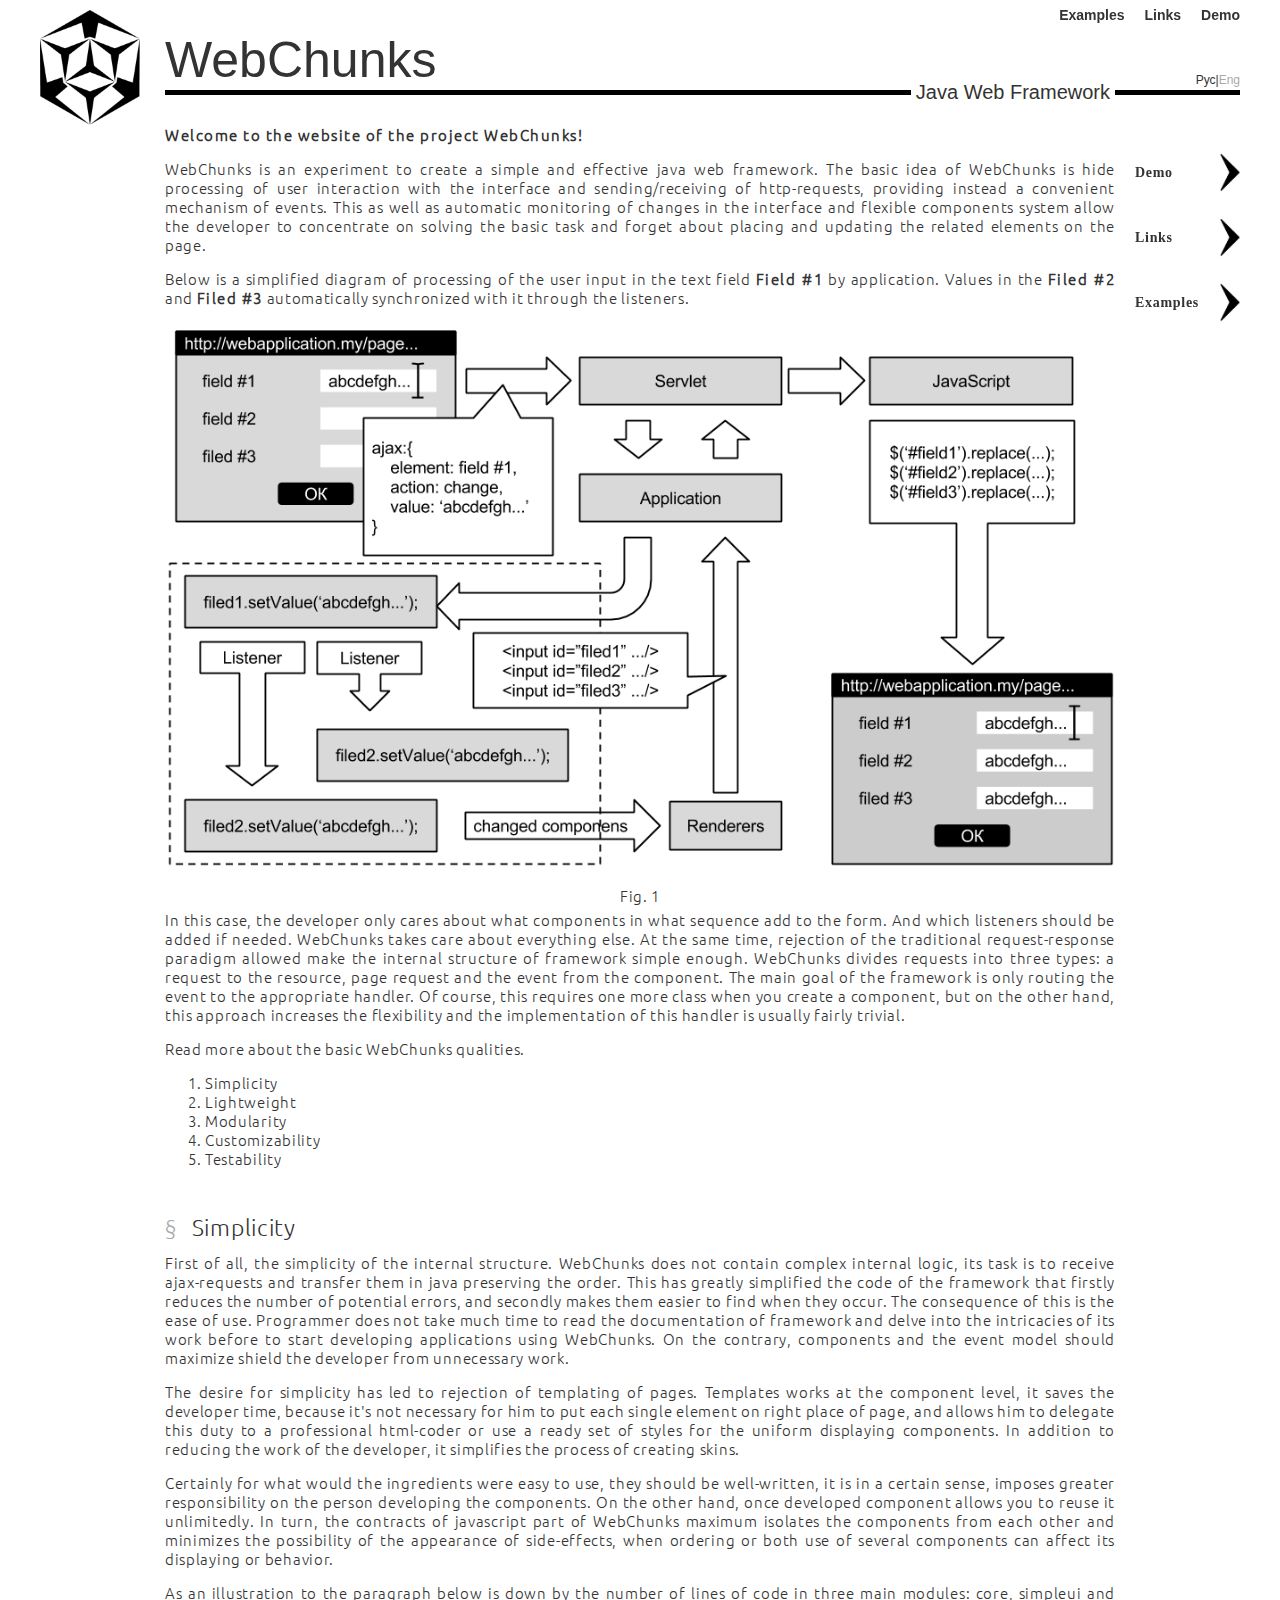
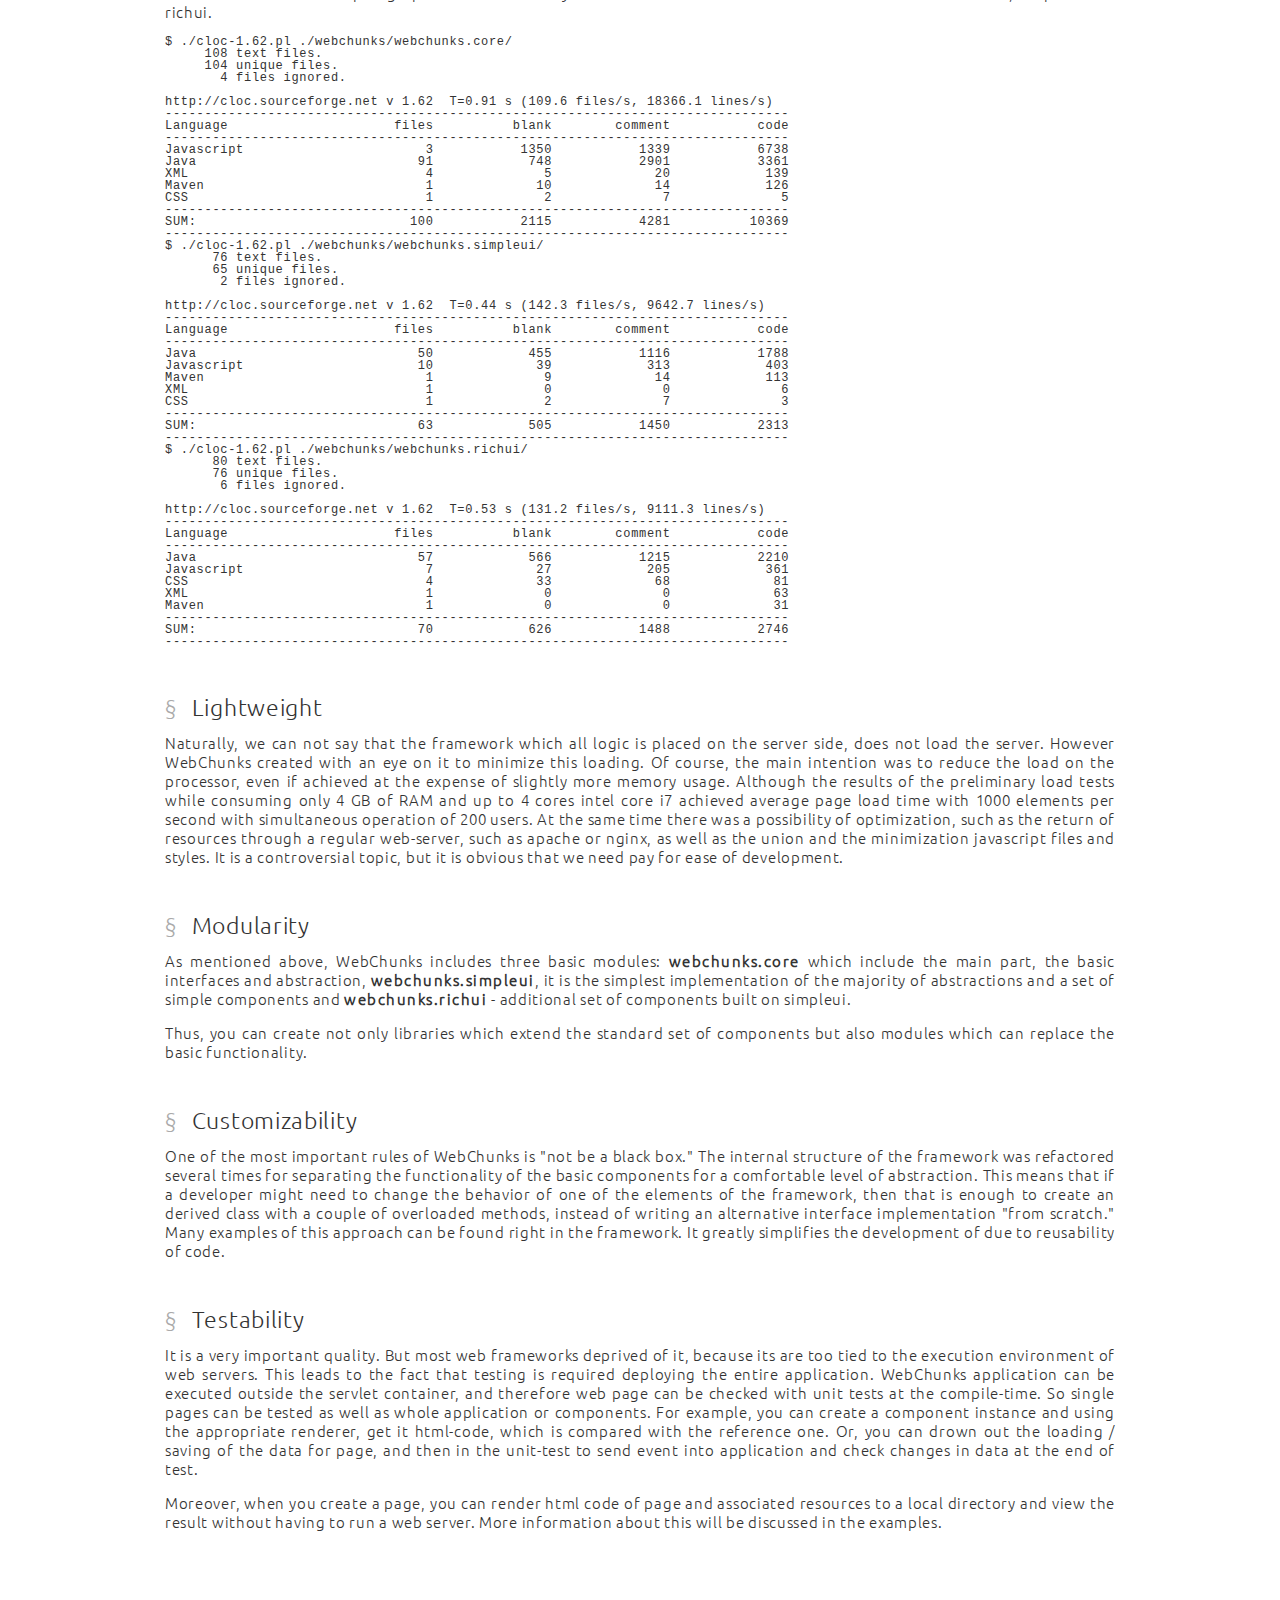
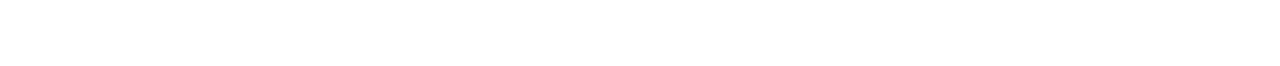
==== en/index.html @ 6e431fa9 "Первая версия сайта" ====
<!DOCTYPE html>
<html>
    <head>
        <title>WebChunks</title>
        <meta http-equiv="Content-Type" content="text/html; charset=UTF-8">
        <link rel="stylesheet" type="text/css" href="../css/main.css"/>
        <script type="text/javascript" src="../js/main.js"></script>
    </head>
    <body>
        <div id="page">
            <div id="top" class="header">
                <a href="index.html"><img id="logo" width="100" alt="webchunks" src="../images/logo_150x172.png"/></a>
                <div id="header">
                    <div id="title">WebChunks
                        <div id="line"></div>
                    </div>
                    <div id="lang-select">
                        <a href="../ru/index.html" onclick="setCookie('lang', 'ru');">Рус</a>|<span>Eng</span>
                    </div>
                    <div id="header-menu">
                        <div  class="menu-item"><a href="demo.html">Demo</a></div><div  class="menu-item"><a href="links.html">Links</a></div><div  class="menu-item"><a href="examples.html">Examples</a></div>
                    </div>
                    <div id="subtitle"><span id="subtitile-text">Java Web Framework</span></div>
                </div>
            </div>
            <div class="layout">
                <div class="col1">
                    <div id="home" class="menu-item-disabled"><span>Home</span></div>
                </div>
                <div  class="col2">
                    <div id="content">
                        
<p><strong>Welcome to the website of the project WebChunks!</strong>
<p>WebChunks is an experiment to create a simple and effective java web framework. The basic idea of WebChunks is hide processing of user interaction with the interface and sending/receiving of http-requests, providing instead a convenient mechanism of events. This as well as automatic monitoring of changes in the interface and flexible components system allow the developer to concentrate on solving the basic task and  forget about placing and updating the related elements on the page.
<p>Below is a simplified diagram of processing of the user input in the text field <strong>Field&nbsp;#1</strong> by application. Values ​​in the <strong>Filed&nbsp;#2</strong> and <strong>Filed&nbsp;#3</strong> automatically synchronized with it through the listeners.
<p><img src="../images/flow1.png" class="image" alt="flow"/><center><a href="../images/flow1.png">Fig. 1</a></center>
<p>In this case, the developer only cares about what components in what sequence add to the form. And which listeners should be added if needed. WebChunks takes care about everything else. At the same time, rejection of the traditional request-response paradigm allowed make the internal structure of framework simple enough. WebChunks divides requests into three types: a request to the resource, page request and the event from the component. The main goal of the framework is only routing the event to the appropriate handler. Of course, this requires one more class when you create a component, but on the other hand, this approach increases the flexibility and the implementation of this handler is usually fairly trivial.
<p>Read more about the basic WebChunks qualities.
<p><a class="anchor" name="contents"/><ol><li><a href="#1">Simplicity </a></li><li><a href="#2">Lightweight </a></li><li><a href="#3">Modularity </a></li><li><a href="#4">Customizability </a></li><li><a href="#5">Testability </a></li></ol> 
<p>
<p><h2><a class="to-contents" href="#contents">§</a><a class="anchor" name="1"></a>Simplicity </h2>
<p>First of all, the simplicity of the internal structure. WebChunks does not contain complex internal logic, its task is to receive ajax-requests and transfer them in java preserving the order. This has greatly simplified the code of the framework that firstly reduces the number of potential errors, and secondly makes them easier to find when they occur. The consequence of this is the ease of use. Programmer does not take much time to read the documentation of framework and delve into the intricacies of its work before to start developing applications using WebChunks. On the contrary, components and the event model should maximize shield the developer from unnecessary work.
<p>The desire for simplicity has led to rejection of templating of pages. Templates works at the component level, it saves the developer time, because it's not necessary for him to put each single element on right place of page, and allows him to delegate this duty to a professional html-coder or use a ready set of styles for the uniform displaying components. In addition to reducing the work of the developer, it simplifies the process of creating skins.
<p>Certainly for what would the ingredients were easy to use, they should be well-written, it is in a certain sense, imposes greater responsibility on the person developing the components. On the other hand, once developed component allows you to reuse it unlimitedly. In turn, the contracts of javascript part of WebChunks maximum isolates the components from each other and minimizes the possibility of the appearance of side-effects, when ordering or both use of several components can affect its displaying or behavior.
<p>As an illustration to the paragraph below is down by the number of lines of code in three main modules: core, simpleui and richui. 
<p><pre>
$ ./cloc-1.62.pl ./webchunks/webchunks.core/
     108 text files.
     104 unique files.                                          
       4 files ignored.

http://cloc.sourceforge.net v 1.62  T=0.91 s (109.6 files/s, 18366.1 lines/s)
-------------------------------------------------------------------------------
Language                     files          blank        comment           code
-------------------------------------------------------------------------------
Javascript                       3           1350           1339           6738
Java                            91            748           2901           3361
XML                              4              5             20            139
Maven                            1             10             14            126
CSS                              1              2              7              5
-------------------------------------------------------------------------------
SUM:                           100           2115           4281          10369
-------------------------------------------------------------------------------
$ ./cloc-1.62.pl ./webchunks/webchunks.simpleui/
      76 text files.
      65 unique files.                              
       2 files ignored.

http://cloc.sourceforge.net v 1.62  T=0.44 s (142.3 files/s, 9642.7 lines/s)
-------------------------------------------------------------------------------
Language                     files          blank        comment           code
-------------------------------------------------------------------------------
Java                            50            455           1116           1788
Javascript                      10             39            313            403
Maven                            1              9             14            113
XML                              1              0              0              6
CSS                              1              2              7              3
-------------------------------------------------------------------------------
SUM:                            63            505           1450           2313
-------------------------------------------------------------------------------
$ ./cloc-1.62.pl ./webchunks/webchunks.richui/
      80 text files.
      76 unique files.                              
       6 files ignored.

http://cloc.sourceforge.net v 1.62  T=0.53 s (131.2 files/s, 9111.3 lines/s)
-------------------------------------------------------------------------------
Language                     files          blank        comment           code
-------------------------------------------------------------------------------
Java                            57            566           1215           2210
Javascript                       7             27            205            361
CSS                              4             33             68             81
XML                              1              0              0             63
Maven                            1              0              0             31
-------------------------------------------------------------------------------
SUM:                            70            626           1488           2746
-------------------------------------------------------------------------------
</pre>
<p>
<p><h2><a class="to-contents" href="#contents">§</a><a class="anchor" name="2"></a>Lightweight </h2>
<p>Naturally, we can not say that the framework which all logic is placed on the server side, does not load the server. However WebChunks created with an eye on it to minimize this loading. Of course, the main intention was to reduce the load on the processor, even if achieved at the expense of slightly more memory usage. Although the results of the preliminary load tests while consuming only 4 GB of RAM and up to 4 cores intel core i7 achieved average page load time with 1000 elements per second with simultaneous operation of 200 users. At the same time there was a possibility of optimization, such as the return of resources through a regular web-server, such as apache or nginx, as well as the union and the minimization javascript files and styles. It is a controversial topic, but it is obvious that we need pay for ease of development.
<p>
<p><h2><a class="to-contents" href="#contents">§</a><a class="anchor" name="3"></a>Modularity </h2>
<p>As mentioned above, WebChunks includes three basic modules: <strong>webchunks.core</strong> which include the main part, the basic interfaces and abstraction, <strong>webchunks.simpleui</strong>, it is the simplest implementation of the majority of abstractions and a set of simple components and <strong>webchunks.richui</strong> - additional set of components built on simpleui. 
<p>Thus, you can create not only libraries which extend the standard set of components but also modules which can replace the basic functionality.
<p>
<p><h2><a class="to-contents" href="#contents">§</a><a class="anchor" name="4"></a>Customizability </h2>
<p>One of the most important rules of WebChunks is "not be a black box." The internal structure of the framework was refactored several times for separating the functionality of the basic components for a comfortable level of abstraction. This means that if a developer might need to change the behavior of one of the elements of the framework, then that is enough to create an derived class with a couple of overloaded methods, instead of writing an alternative interface implementation "from scratch." Many examples of this approach can be found right in the framework. It greatly simplifies the development of due to reusability of code.
<p>
<p><h2><a class="to-contents" href="#contents">§</a><a class="anchor" name="5"></a>Testability </h2>
<p>It is a very important quality. But most web frameworks deprived of it, because its are too tied to the execution environment of web servers. This leads to the fact that testing is required deploying the entire application. WebChunks application can be executed outside the servlet container, and therefore web page can be checked with unit tests at the compile-time. So single pages can be tested as well as whole application or components. For example, you can create a component instance and using the appropriate renderer, get it html-code, which is compared with the reference one. Or, you can drown out the loading / saving of the data for page, and then in the unit-test to send event into application and check changes in data at the end of test.
<p>Moreover, when you create a page, you can render html code of page and associated resources to a local directory and view the result without having to run a web server. More information about this will be discussed in the examples.
<p>
                    </div>
                </div>
                <div class="col3">
                    <div id="menu">
                        <div  class="menu-item"><a href="demo.html">Demo</a></div><div  class="menu-item"><a href="links.html">Links</a></div><div  class="menu-item"><a href="examples.html">Examples</a></div>
                    </div>
                </div>
            </div>
        </div>
        <script type="text/javascript">
            var isChrome = navigator.userAgent.toLowerCase().indexOf('chrome') > -1;
            var isFirefox = navigator.userAgent.toLowerCase().indexOf('firefox') > -1;
            if (isChrome) {
                document.getElementsByTagName('body')[0].setAttribute("class", "chrome");
            } else if (isFirefox){
                document.getElementsByTagName('body')[0].setAttribute("class", "firefox");
            }
        </script>
    </body>
</html>
---- css/main.css ----
/*
    Document   : main
    Created on : Sep 9, 2013, 1:24:15 AM
    Author     : Petr Zalyautdinov (Ãâ€”ÃÂ°ÃÂ»Ã‘ÂÃ‘Æ’Ã‘â€šÃÂ´ÃÂ¸ÃÂ½ÃÂ¾ÃÂ² ÃÅ¸Ã‘â€˜Ã‘â€šÃ‘â‚¬) <zalyautdinov.petr@gmail.com>
    Description:
        Purpose of the stylesheet follows.
*/
@font-face {
    font-family: Ubuntu; /* Ãâ€œÃÂ°Ã‘â‚¬ÃÂ½ÃÂ¸Ã‘â€šÃ‘Æ’Ã‘â‚¬ÃÂ° Ã‘Ë†Ã‘â‚¬ÃÂ¸Ã‘â€žÃ‘â€šÃÂ° */
    src: url(../fonts/Ubuntu-L.ttf); /* ÃÅ¸Ã‘Æ’Ã‘â€šÃ‘Å’ ÃÂº Ã‘â€žÃÂ°ÃÂ¹ÃÂ»Ã‘Æ’ Ã‘ÂÃÂ¾ Ã‘Ë†Ã‘â‚¬ÃÂ¸Ã‘â€žÃ‘â€šÃÂ¾ÃÂ¼ */
    font-weight: normal;
    font-style: normal;
}

root {
    display:block;
}

.image {
    width: 100%;
}

h1,h2,h3,h4,h5{
    font-weight: normal;
    margin-bottom: 16px;
    margin-top: 50px;
}

.firefox h1,.firefox h2,.firefox h3,.firefox h4,.firefox h5{
    font-size: 20px;
    font-weight: bold;
}

p {
    margin-top: 5px;
}

body {
    margin:0;
    color: #333;
    overflow: scroll;
}

body.chrome{
    font-size: 15px;
    line-height: 19px;
    letter-spacing: 0.7px;
}

.chrome #content strong{
    letter-spacing: 1.5px;
}

.header {
    background:#D5BAE4;
}

.layout DIV {
    position:absolute;
}

.col1 {
    background:#C7E3E4;
    width:125px;
    position:fixed;
    margin-top:150px;
    height:100%;
}

.col2 {
    background:#E0D2C7;
    left:125px;
    right:125px;
}

.col3 {
    background:#ECD5DE;
    width:125px;
    right:0;
}

#page {
    max-width: 1200px;
    width:100%;
    margin:0 auto;
    /* font-weight: normal; */
}

#top {
    position:fixed;
    height:110px;
    /*font-family:arial, sans-serif;*/
    width:100%;
    max-width: 1200px;
    z-index:100;
}

#header {
    max-width:1200px;
    width:100%;
    height:110px;
    line-height:100px;
    font-size:50px;
    background-color:#FFF;
    padding-top:10px;
    font-family:Arial, Helvetica, sans-serif;
    letter-spacing: 0;
}

#content {
    max-width:950px;
    width:100%;
    text-align:justify;
    padding-top:120px;
    padding-bottom:120px;
    margin:0 auto;
    font-family:Ubuntu, Helvetica, sans-serif;
}

#content .anchor {
    top: -120px;
    position: relative;
    display: block;
}

#logo {
    float:left;
    padding-top:10px;
}

#menu {
    float:right;
    margin-top:130px;
    height:100%;
    position:fixed;
    width:125px;
}

#title {
    height:110px;
    margin-left:125px;
    color:#333;
}

#line {
    height:5px;
    position:absolute;
    top:90px;
    background-color:#000;
    width:100%;
    z-index:1;
    max-width: 1075px;
}

#subtitle {
    background-color:transparent;
    font-size:20px;
    right:125px;
    top:0;
    position:absolute;
    z-index:100;
    padding-top:42px;
    height:0;
}

#subtitile-text {
    background-color:#FFF;
    border:5px solid #FFF;
}

.menu-item {
    background-image:url(../images/arrow-right.png);
    width:100px;
    background-repeat:no-repeat;
    height:45px;
    line-height:45px;
    background-size:20px;
    /*    background-position-y:3px;
        background-position-x:right;*/
    background-position: right 3px;
    font-size:14px;
    white-space:nowrap;
    margin:20px 0;
    font-weight: bold;
    width:100%;
}

.menu-item-disabled {
    width:100px;
    background-repeat:no-repeat;
    height:45px;
    line-height:45px;
    background-size:20px;
    /*    background-position-y:3px;
        background-position-x:right;*/
    font-size:14px;
    white-space:nowrap;
    margin:20px 0;
    font-weight: bold;
}


.firefox .menu-item, .firefox .menu-item-disabled{
    font-size:13px;
}


.menu-item a {
    margin-left:20px;
    color:#333;
}

.menu-item-disabled span {
    margin-left:20px;
    color:#aaa;
}

#home {
    background-image:url(../images/arrow-left.png);
    width:100px;
    background-repeat:no-repeat;
    height:45px;
    line-height:45px;
    background-size:20px;
    /*    background-position-y:3px;
        background-position-x:left;*/
    background-position: left 3px;
    font-size:14px;
    text-align:right;
    position:fixed;
    margin:0;
    top:150px;
}

#home span {
    display: none;
}

#home.menu-item-disabled {
    background: transparent;
}

#lang-select {
    position:absolute;
    top:70px;
    right:0;
    font-size:12px;
    line-height:20px;
    z-index:200;
}

#header-menu {
    position:fixed;
    top:0;
    width:100%;
    max-width:1200px;
    float:right;
    z-index:150;
    height:0;
}

#header-menu .menu-item,#header-menu .menu-item-disabled {
    position:relative;
    background-image:none;
    display:inline-block;
    float:right;
    font-size:14px;
    font-weight:700;
    width:auto;
    line-height: 30px;
    margin: 0;
}

.layout,#menu div {
    position:relative;
}

.menu-item a:visited,#lang-select a:visited,#lang-select a {
    color:#333;
}

#lang-select span {
    color:#aaa;
}

pre {
    font-size: 12px;
    line-height: 12px;
}

.to-contents {
    float: left;
    margin-right: 15px;
    color: #aaa;
    text-decoration: none;
}

.to-contents:hover {
    color: #333;
    text-decoration: none;
}

a {
    text-decoration: none;
    color: #333;
}

a:hover {
    color: #aaa;
    text-decoration: underline;
}

a.external:before{
    content: url(../images/link.png);
    margin-right: 3px;
}
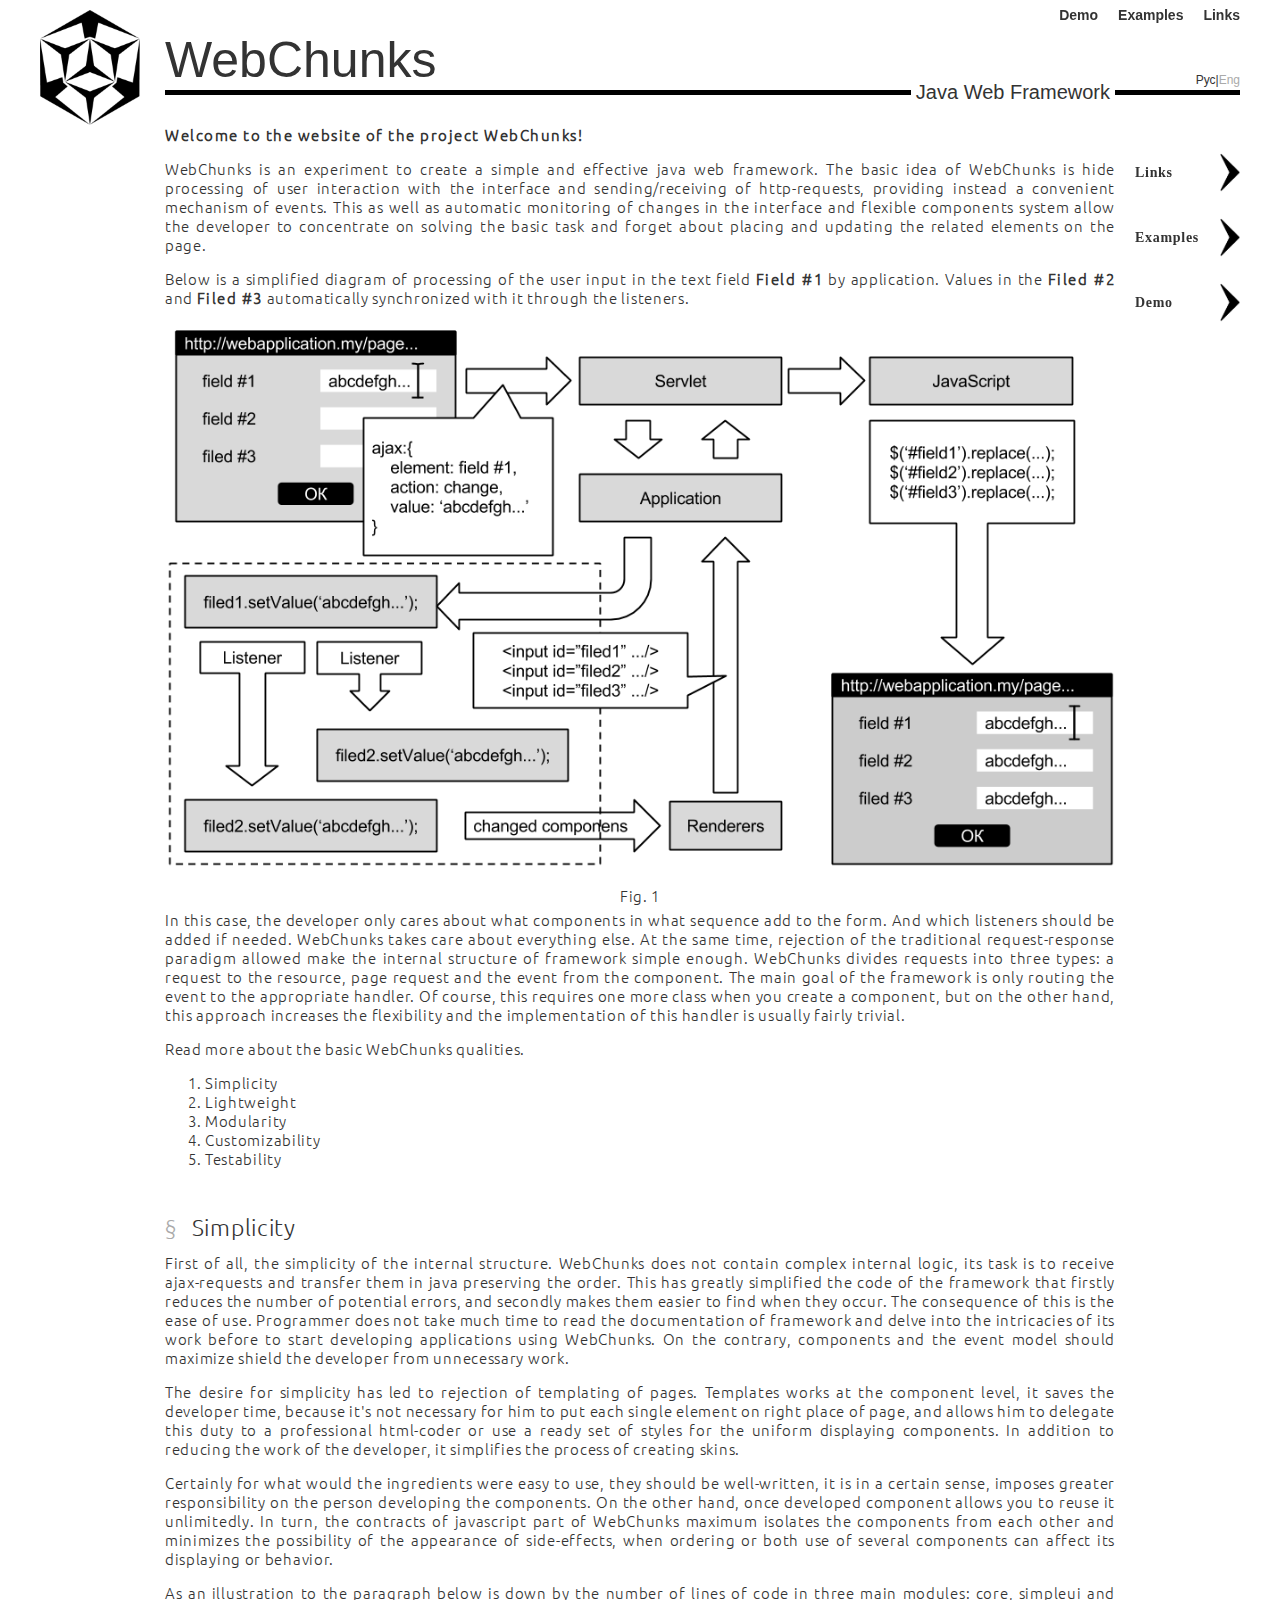
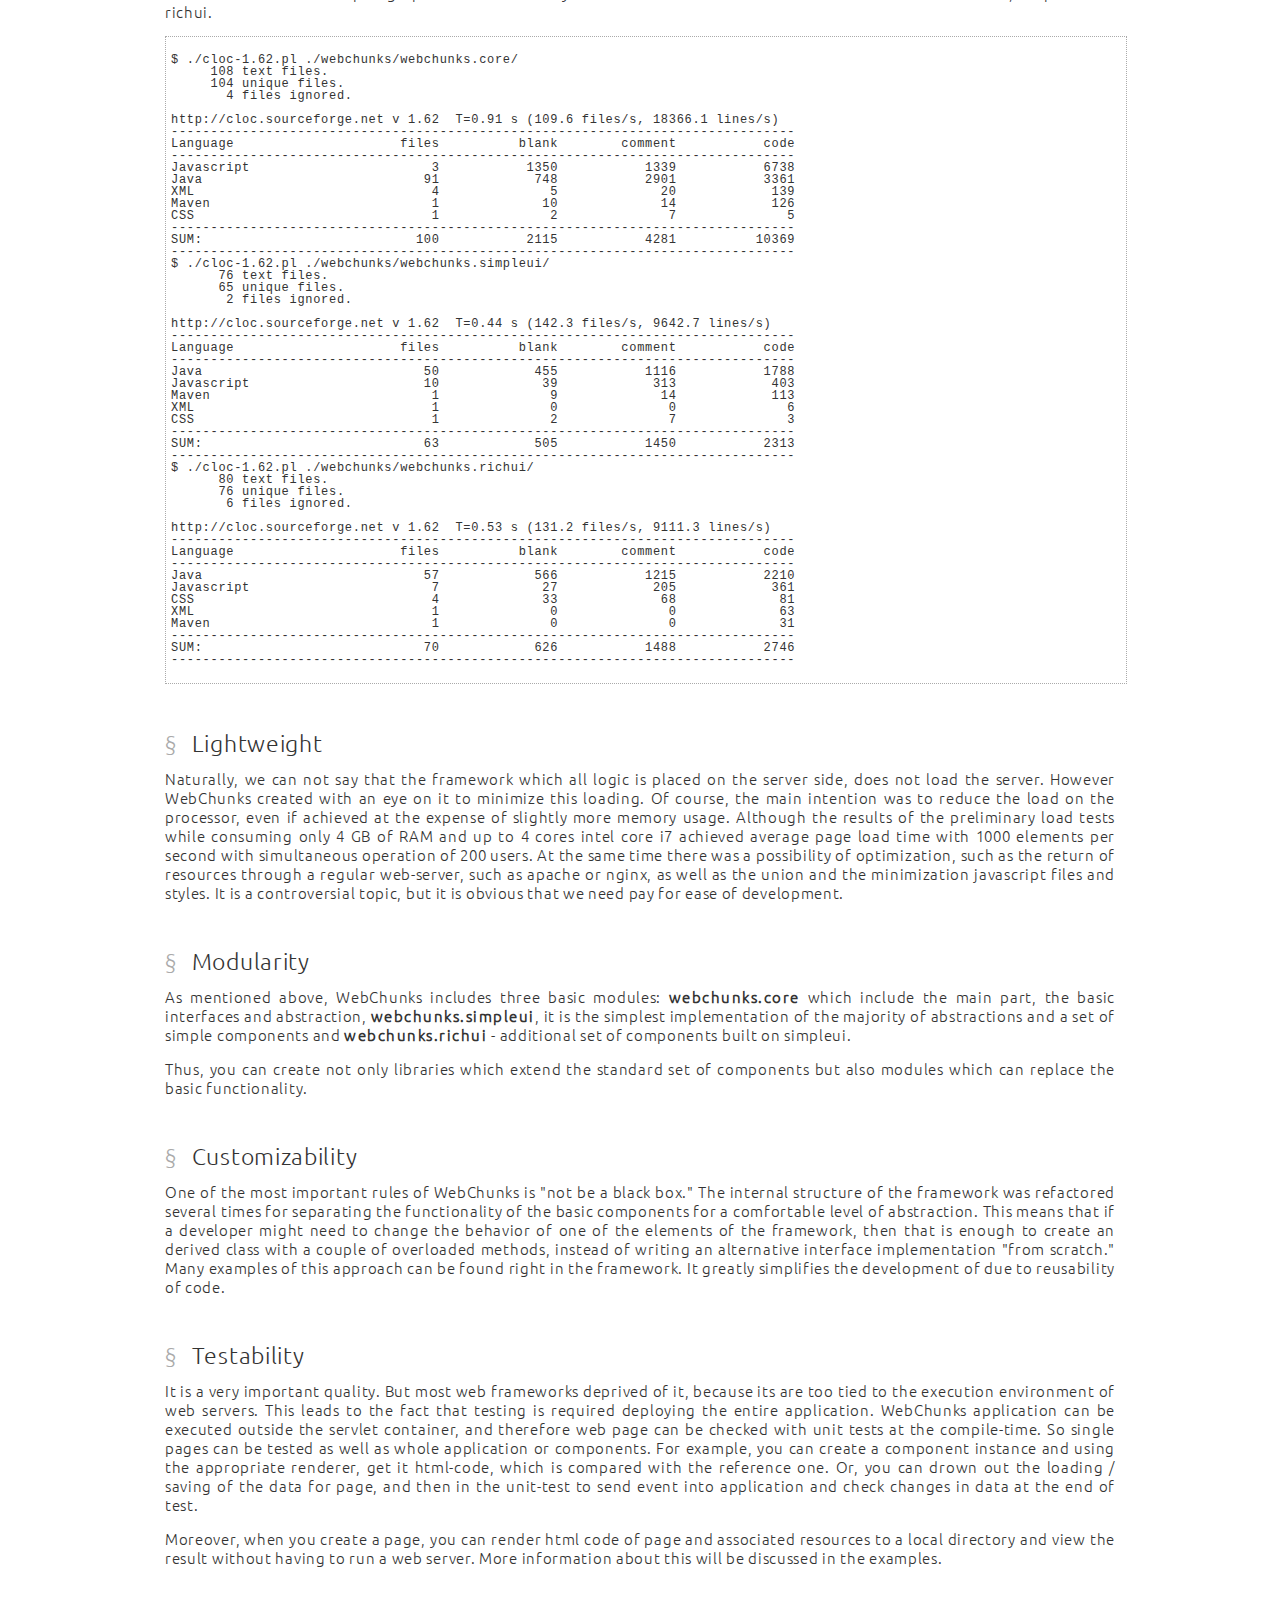
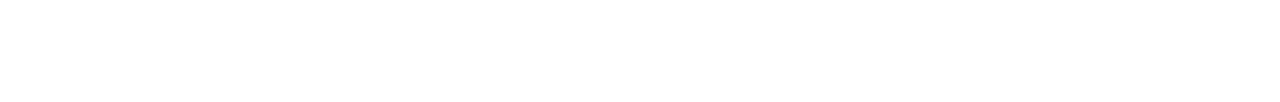
==== commit a1d0203b: "Exapmle #1. "Hello, World"." ====
--- a/en/index.html
+++ b/en/index.html
@@ -5,6 +5,7 @@
         <meta http-equiv="Content-Type" content="text/html; charset=UTF-8">
         <link rel="stylesheet" type="text/css" href="../css/main.css"/>
         <script type="text/javascript" src="../js/main.js"></script>
+        <link rel="icon" href="../images/favicon.png" type="image/png">
     </head>
     <body>
         <div id="page">
@@ -18,7 +19,7 @@
                         <a href="../ru/index.html" onclick="setCookie('lang', 'ru');">Рус</a>|<span>Eng</span>
                     </div>
                     <div id="header-menu">
-                        <div  class="menu-item"><a href="demo.html">Demo</a></div><div  class="menu-item"><a href="links.html">Links</a></div><div  class="menu-item"><a href="examples.html">Examples</a></div>
+                        <div  class="menu-item"><a href="links.html">Links</a></div><div  class="menu-item"><a href="examples.html">Examples</a></div><div  class="menu-item"><a href="demo.html">Demo</a></div>
                     </div>
                     <div id="subtitle"><span id="subtitile-text">Java Web Framework</span></div>
                 </div>
@@ -43,7 +44,7 @@
 <p>The desire for simplicity has led to rejection of templating of pages. Templates works at the component level, it saves the developer time, because it's not necessary for him to put each single element on right place of page, and allows him to delegate this duty to a professional html-coder or use a ready set of styles for the uniform displaying components. In addition to reducing the work of the developer, it simplifies the process of creating skins.
 <p>Certainly for what would the ingredients were easy to use, they should be well-written, it is in a certain sense, imposes greater responsibility on the person developing the components. On the other hand, once developed component allows you to reuse it unlimitedly. In turn, the contracts of javascript part of WebChunks maximum isolates the components from each other and minimizes the possibility of the appearance of side-effects, when ordering or both use of several components can affect its displaying or behavior.
 <p>As an illustration to the paragraph below is down by the number of lines of code in three main modules: core, simpleui and richui. 
-<p><pre>
+<p><div class='pre'><pre>
 $ ./cloc-1.62.pl ./webchunks/webchunks.core/
      108 text files.
      104 unique files.                                          
@@ -95,7 +96,7 @@
 -------------------------------------------------------------------------------
 SUM:                            70            626           1488           2746
 -------------------------------------------------------------------------------
-</pre>
+</pre></div>
 <p>
 <p><h2><a class="to-contents" href="#contents">§</a><a class="anchor" name="2"></a>Lightweight </h2>
 <p>Naturally, we can not say that the framework which all logic is placed on the server side, does not load the server. However WebChunks created with an eye on it to minimize this loading. Of course, the main intention was to reduce the load on the processor, even if achieved at the expense of slightly more memory usage. Although the results of the preliminary load tests while consuming only 4 GB of RAM and up to 4 cores intel core i7 achieved average page load time with 1000 elements per second with simultaneous operation of 200 users. At the same time there was a possibility of optimization, such as the return of resources through a regular web-server, such as apache or nginx, as well as the union and the minimization javascript files and styles. It is a controversial topic, but it is obvious that we need pay for ease of development.
@@ -115,7 +116,7 @@
                 </div>
                 <div class="col3">
                     <div id="menu">
-                        <div  class="menu-item"><a href="demo.html">Demo</a></div><div  class="menu-item"><a href="links.html">Links</a></div><div  class="menu-item"><a href="examples.html">Examples</a></div>
+                        <div  class="menu-item"><a href="links.html">Links</a></div><div  class="menu-item"><a href="examples.html">Examples</a></div><div  class="menu-item"><a href="demo.html">Demo</a></div>
                     </div>
                 </div>
             </div>
--- a/css/main.css
+++ b/css/main.css
@@ -1,13 +1,13 @@
 /*
     Document   : main
     Created on : Sep 9, 2013, 1:24:15 AM
-    Author     : Petr Zalyautdinov (Ãâ€”ÃÂ°ÃÂ»Ã‘ÂÃ‘Æ’Ã‘â€šÃÂ´ÃÂ¸ÃÂ½ÃÂ¾ÃÂ² ÃÅ¸Ã‘â€˜Ã‘â€šÃ‘â‚¬) <zalyautdinov.petr@gmail.com>
+    Author     : Petr Zalyautdinov (ÃƒÆ’Ã‚ÂÃƒÂ¢Ã¢â€šÂ¬Ã¢â‚¬ÂÃƒÆ’Ã‚ÂÃƒâ€šÃ‚Â°ÃƒÆ’Ã‚ÂÃƒâ€šÃ‚Â»ÃƒÆ’Ã¢â‚¬ËœÃƒâ€šÃ‚ÂÃƒÆ’Ã¢â‚¬ËœÃƒâ€ Ã¢â‚¬â„¢ÃƒÆ’Ã¢â‚¬ËœÃƒÂ¢Ã¢â€šÂ¬Ã…Â¡ÃƒÆ’Ã‚ÂÃƒâ€šÃ‚Â´ÃƒÆ’Ã‚ÂÃƒâ€šÃ‚Â¸ÃƒÆ’Ã‚ÂÃƒâ€šÃ‚Â½ÃƒÆ’Ã‚ÂÃƒâ€šÃ‚Â¾ÃƒÆ’Ã‚ÂÃƒâ€šÃ‚Â² ÃƒÆ’Ã‚ÂÃƒâ€¦Ã‚Â¸ÃƒÆ’Ã¢â‚¬ËœÃƒÂ¢Ã¢â€šÂ¬Ã‹Å“ÃƒÆ’Ã¢â‚¬ËœÃƒÂ¢Ã¢â€šÂ¬Ã…Â¡ÃƒÆ’Ã¢â‚¬ËœÃƒÂ¢Ã¢â‚¬Å¡Ã‚Â¬) <zalyautdinov.petr@gmail.com>
     Description:
         Purpose of the stylesheet follows.
 */
 @font-face {
-    font-family: Ubuntu; /* Ãâ€œÃÂ°Ã‘â‚¬ÃÂ½ÃÂ¸Ã‘â€šÃ‘Æ’Ã‘â‚¬ÃÂ° Ã‘Ë†Ã‘â‚¬ÃÂ¸Ã‘â€žÃ‘â€šÃÂ° */
-    src: url(../fonts/Ubuntu-L.ttf); /* ÃÅ¸Ã‘Æ’Ã‘â€šÃ‘Å’ ÃÂº Ã‘â€žÃÂ°ÃÂ¹ÃÂ»Ã‘Æ’ Ã‘ÂÃÂ¾ Ã‘Ë†Ã‘â‚¬ÃÂ¸Ã‘â€žÃ‘â€šÃÂ¾ÃÂ¼ */
+    font-family: Ubuntu; /*  */
+    src: url(../fonts/Ubuntu-L.ttf); /*  */
     font-weight: normal;
     font-style: normal;
 }
@@ -55,7 +55,7 @@
     background:#D5BAE4;
 }
 
-.layout DIV {
+.layout > div {
     position:absolute;
 }
 
@@ -68,7 +68,7 @@
 }
 
 .col2 {
-    background:#E0D2C7;
+    /*background:#E0D2C7;*/
     left:125px;
     right:125px;
 }
@@ -275,6 +275,10 @@
     position:relative;
 }
 
+div {
+    background-color: transparent;
+}
+
 .menu-item a:visited,#lang-select a:visited,#lang-select a {
     color:#333;
 }
@@ -312,5 +316,16 @@
 
 a.external:before{
     content: url(../images/link.png);
-    margin-right: 3px;
+    margin-right: 3px;classes
+}
+
+div.xml, div.java, div.pre {
+    overflow: auto;
+    width: 100%;
+    border: 1px #aaa dotted;
+    padding: 5px;
+}
+
+img.left {
+    border: 1px #aaa dotted;
 }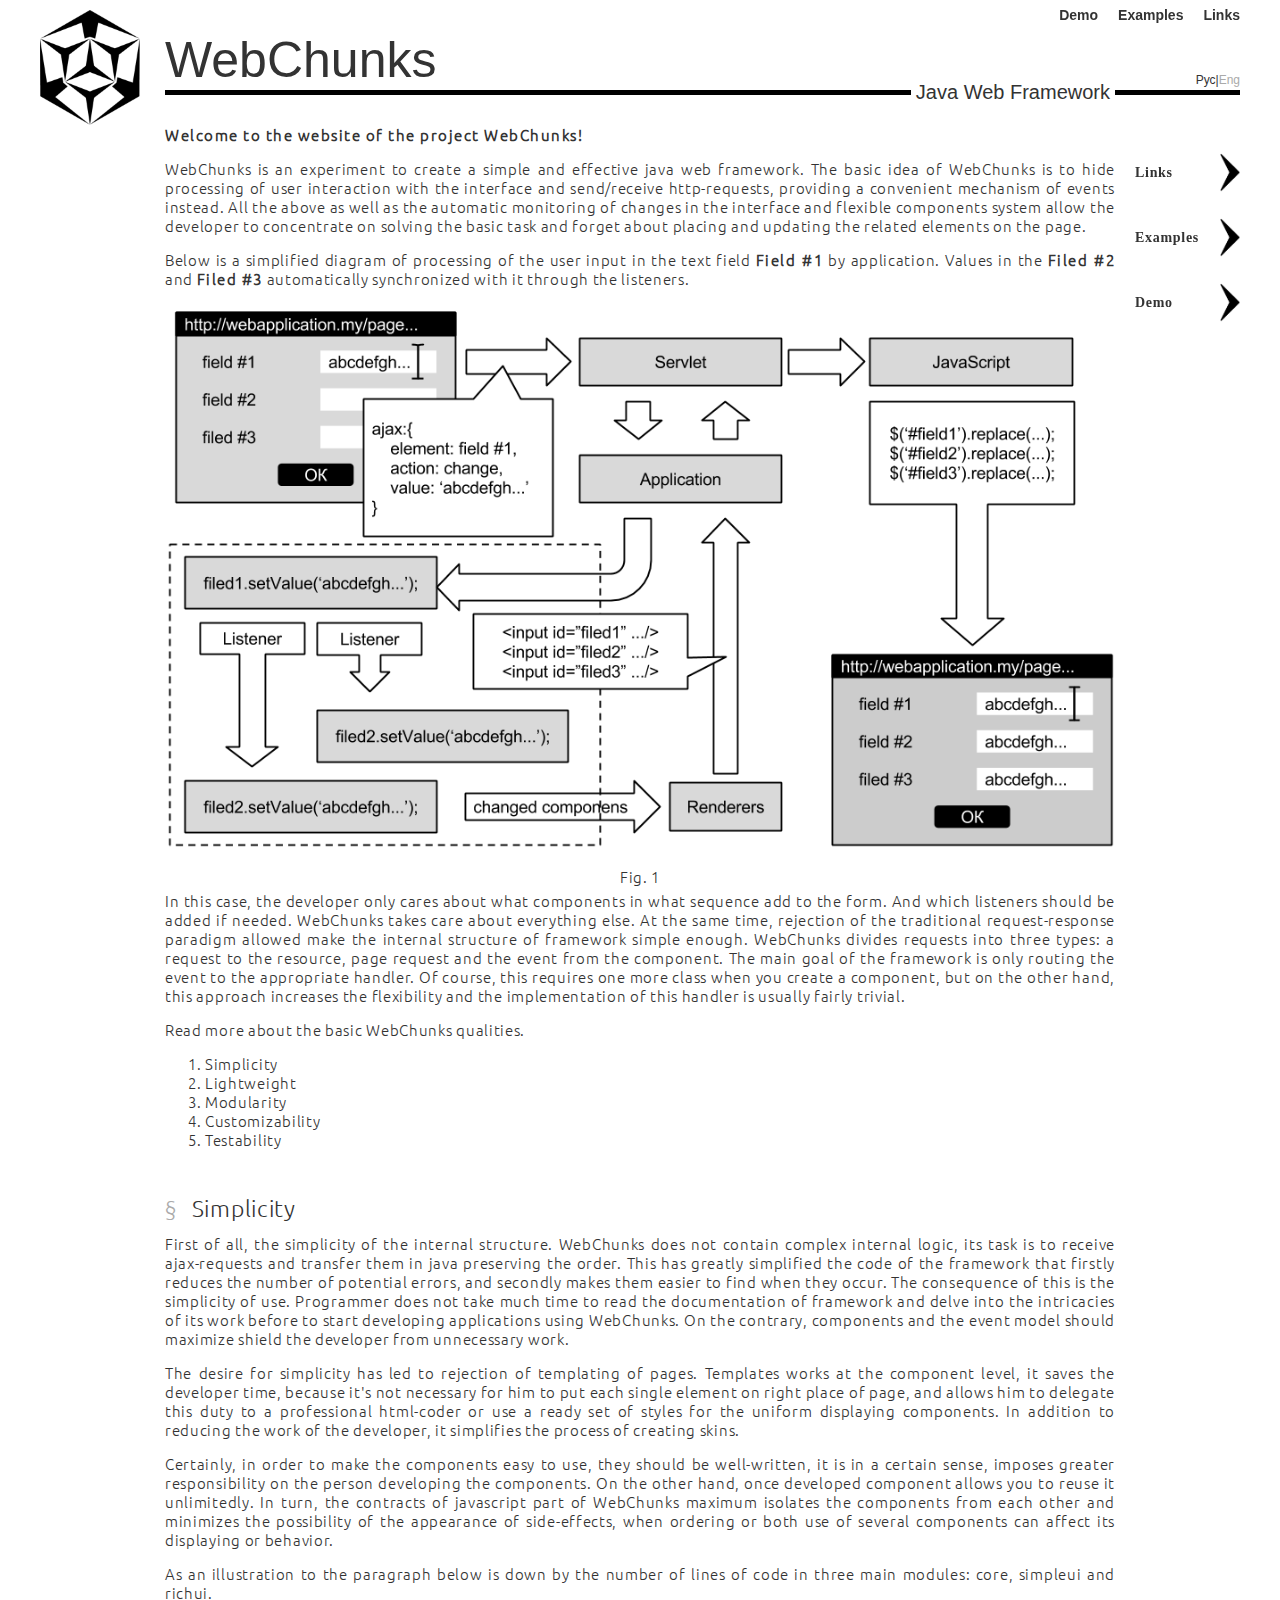
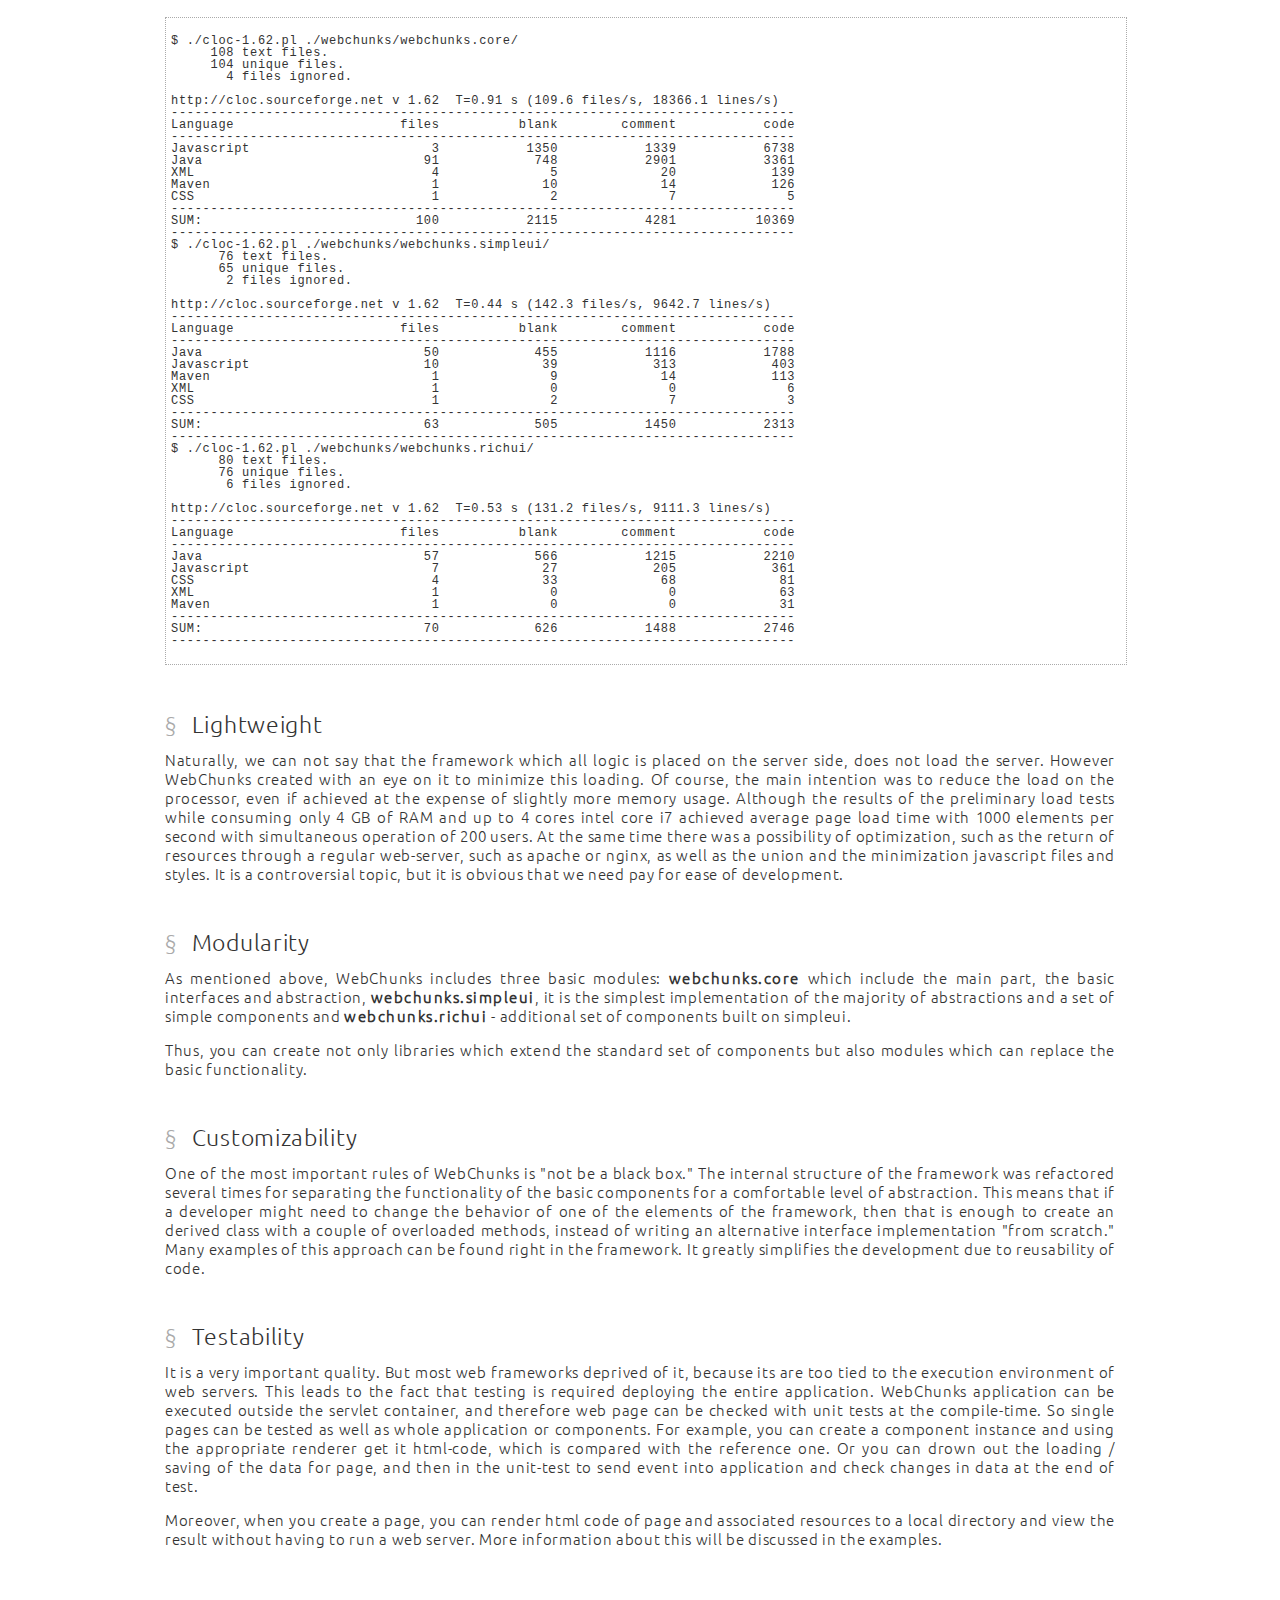
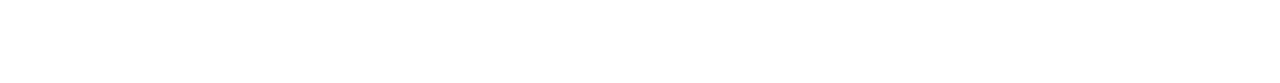
==== commit 009d27b6: "Examples updated." ====
--- a/en/index.html
+++ b/en/index.html
@@ -6,6 +6,14 @@
         <link rel="stylesheet" type="text/css" href="../css/main.css"/>
         <script type="text/javascript" src="../js/main.js"></script>
         <link rel="icon" href="../images/favicon.png" type="image/png">
+        <script>
+            (function(i,s,o,g,r,a,m){i['GoogleAnalyticsObject']=r;i[r]=i[r]||function(){
+            (i[r].q=i[r].q||[]).push(arguments)},i[r].l=1*new Date();a=s.createElement(o),
+            m=s.getElementsByTagName(o)[0];a.async=1;a.src=g;m.parentNode.insertBefore(a,m)
+            })(window,document,'script','//www.google-analytics.com/analytics.js','ga');
+            ga('create', 'UA-56624196-1', 'auto');
+            ga('send', 'pageview');
+        </script>
     </head>
     <body>
         <div id="page">
@@ -32,7 +40,7 @@
                     <div id="content">
                         
 <p><strong>Welcome to the website of the project WebChunks!</strong>
-<p>WebChunks is an experiment to create a simple and effective java web framework. The basic idea of WebChunks is hide processing of user interaction with the interface and sending/receiving of http-requests, providing instead a convenient mechanism of events. This as well as automatic monitoring of changes in the interface and flexible components system allow the developer to concentrate on solving the basic task and  forget about placing and updating the related elements on the page.
+<p>WebChunks is an experiment to create a simple and effective java web framework. The basic idea of WebChunks is to hide processing of user interaction with the interface and send/receive http-requests, providing a convenient mechanism of events instead. All the above as well as the automatic monitoring of changes in the interface and flexible components system allow the developer to concentrate on solving the basic task and forget about placing and updating the related elements on the page.
 <p>Below is a simplified diagram of processing of the user input in the text field <strong>Field&nbsp;#1</strong> by application. Values ​​in the <strong>Filed&nbsp;#2</strong> and <strong>Filed&nbsp;#3</strong> automatically synchronized with it through the listeners.
 <p><img src="../images/flow1.png" class="image" alt="flow"/><center><a href="../images/flow1.png">Fig. 1</a></center>
 <p>In this case, the developer only cares about what components in what sequence add to the form. And which listeners should be added if needed. WebChunks takes care about everything else. At the same time, rejection of the traditional request-response paradigm allowed make the internal structure of framework simple enough. WebChunks divides requests into three types: a request to the resource, page request and the event from the component. The main goal of the framework is only routing the event to the appropriate handler. Of course, this requires one more class when you create a component, but on the other hand, this approach increases the flexibility and the implementation of this handler is usually fairly trivial.
@@ -40,9 +48,9 @@
 <p><a class="anchor" name="contents"/><ol><li><a href="#1">Simplicity </a></li><li><a href="#2">Lightweight </a></li><li><a href="#3">Modularity </a></li><li><a href="#4">Customizability </a></li><li><a href="#5">Testability </a></li></ol> 
 <p>
 <p><h2><a class="to-contents" href="#contents">§</a><a class="anchor" name="1"></a>Simplicity </h2>
-<p>First of all, the simplicity of the internal structure. WebChunks does not contain complex internal logic, its task is to receive ajax-requests and transfer them in java preserving the order. This has greatly simplified the code of the framework that firstly reduces the number of potential errors, and secondly makes them easier to find when they occur. The consequence of this is the ease of use. Programmer does not take much time to read the documentation of framework and delve into the intricacies of its work before to start developing applications using WebChunks. On the contrary, components and the event model should maximize shield the developer from unnecessary work.
+<p>First of all, the simplicity of the internal structure. WebChunks does not contain complex internal logic, its task is to receive ajax-requests and transfer them in java preserving the order. This has greatly simplified the code of the framework that firstly reduces the number of potential errors, and secondly makes them easier to find when they occur. The consequence of this is the simplicity of use. Programmer does not take much time to read the documentation of framework and delve into the intricacies of its work before to start developing applications using WebChunks. On the contrary, components and the event model should maximize shield the developer from unnecessary work.
 <p>The desire for simplicity has led to rejection of templating of pages. Templates works at the component level, it saves the developer time, because it's not necessary for him to put each single element on right place of page, and allows him to delegate this duty to a professional html-coder or use a ready set of styles for the uniform displaying components. In addition to reducing the work of the developer, it simplifies the process of creating skins.
-<p>Certainly for what would the ingredients were easy to use, they should be well-written, it is in a certain sense, imposes greater responsibility on the person developing the components. On the other hand, once developed component allows you to reuse it unlimitedly. In turn, the contracts of javascript part of WebChunks maximum isolates the components from each other and minimizes the possibility of the appearance of side-effects, when ordering or both use of several components can affect its displaying or behavior.
+<p>Certainly, in order to make the components easy to use, they should be well-written, it is in a certain sense, imposes greater responsibility on the person developing the components. On the other hand, once developed component allows you to reuse it unlimitedly. In turn, the contracts of javascript part of WebChunks maximum isolates the components from each other and minimizes the possibility of the appearance of side-effects, when ordering or both use of several components can affect its displaying or behavior.
 <p>As an illustration to the paragraph below is down by the number of lines of code in three main modules: core, simpleui and richui. 
 <p><div class='pre'><pre>
 $ ./cloc-1.62.pl ./webchunks/webchunks.core/
@@ -106,10 +114,10 @@
 <p>Thus, you can create not only libraries which extend the standard set of components but also modules which can replace the basic functionality.
 <p>
 <p><h2><a class="to-contents" href="#contents">§</a><a class="anchor" name="4"></a>Customizability </h2>
-<p>One of the most important rules of WebChunks is "not be a black box." The internal structure of the framework was refactored several times for separating the functionality of the basic components for a comfortable level of abstraction. This means that if a developer might need to change the behavior of one of the elements of the framework, then that is enough to create an derived class with a couple of overloaded methods, instead of writing an alternative interface implementation "from scratch." Many examples of this approach can be found right in the framework. It greatly simplifies the development of due to reusability of code.
+<p>One of the most important rules of WebChunks is "not be a black box." The internal structure of the framework was refactored several times for separating the functionality of the basic components for a comfortable level of abstraction. This means that if a developer might need to change the behavior of one of the elements of the framework, then that is enough to create an derived class with a couple of overloaded methods, instead of writing an alternative interface implementation "from scratch." Many examples of this approach can be found right in the framework. It greatly simplifies the development due to reusability of code.
 <p>
 <p><h2><a class="to-contents" href="#contents">§</a><a class="anchor" name="5"></a>Testability </h2>
-<p>It is a very important quality. But most web frameworks deprived of it, because its are too tied to the execution environment of web servers. This leads to the fact that testing is required deploying the entire application. WebChunks application can be executed outside the servlet container, and therefore web page can be checked with unit tests at the compile-time. So single pages can be tested as well as whole application or components. For example, you can create a component instance and using the appropriate renderer, get it html-code, which is compared with the reference one. Or, you can drown out the loading / saving of the data for page, and then in the unit-test to send event into application and check changes in data at the end of test.
+<p>It is a very important quality. But most web frameworks deprived of it, because its are too tied to the execution environment of web servers. This leads to the fact that testing is required deploying the entire application. WebChunks application can be executed outside the servlet container, and therefore web page can be checked with unit tests at the compile-time. So single pages can be tested as well as whole application or components. For example, you can create a component instance and using the appropriate renderer get it html-code, which is compared with the reference one. Or you can drown out the loading / saving of the data for page, and then in the unit-test to send event into application and check changes in data at the end of test.
 <p>Moreover, when you create a page, you can render html code of page and associated resources to a local directory and view the result without having to run a web server. More information about this will be discussed in the examples.
 <p>
                     </div>
--- a/css/main.css
+++ b/css/main.css
@@ -315,7 +315,13 @@
 }
 
 a.external:before{
-    content: url(../images/link.png);
+    content: url(../images/link-external.png);
+    margin-right: 3px;classes
+}
+
+
+a.download:before{
+    content: url(../images/link-download.png);
     margin-right: 3px;classes
 }
 
